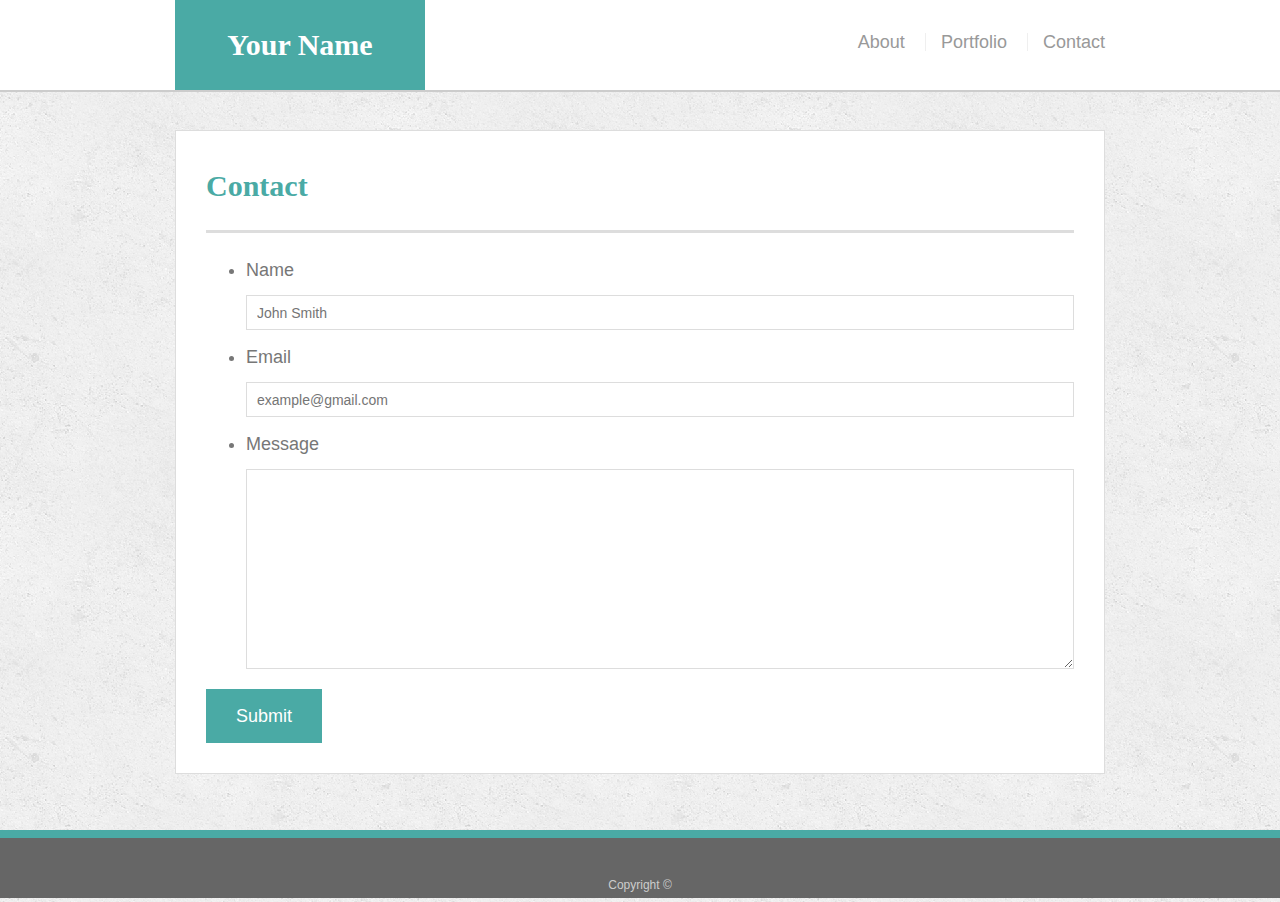
==== contact.html @ 3edf082c "update what I have" ====
<!doctype html>
<html lang="en-us">

<head>
  <meta charset="UTF-8">
  <meta name="viewport" content="width=device-width, initial-scale=1, shrink-to-fit=no">
  <title>Contact | Your Name</title>
  <link rel="stylesheet" href="https://maxcdn.bootstrapcdn.com/bootstrap/4.0.0/css/bootstrap.min.css" integrity="sha384-Gn5384xqQ1aoWXA+058RXPxPg6fy4IWvTNh0E263XmFcJlSAwiGgFAW/dAiS6JXm" crossorigin="anonymous">
  <link rel="stylesheet" type="text/css" href="assets/css/style.css">
</head>

<body>

  <header id="masthead">
    <div class="container">
      <a href="index.html" id="logo">Your Name</a>
      <nav>
        <a href="index.html">About</a>
        <a href="portfolio.html">Portfolio</a>
        <a href="contact.html">Contact</a>
      </nav>
    </div>
  </header>

  <div id="main-container" class="container">
    <section class="main-section">
      <h1>Contact</h1>

      <form id="contact-form">
        <ul>
          <li>
            <label for="name">Name</label>
            <input type="text" id="name" name="name" placeholder="John Smith" required="required">
          </li>
          <li>
            <label for="email">Email</label>
            <input type="email" id="email" name="email" placeholder="example@gmail.com" required="required">
          </li>
          <li>
            <label for="message">Message</label>
            <textarea id="message" name="message" required="required"></textarea>
          </li>
        </ul>
        <input type="submit">
      </form>

    </section>

  </div>

  <footer>
    <div class="container">
      Copyright &copy; 
    </div>
  </footer>
</body>

</html>
---- assets/css/style.css ----
body {
  font-family: Arial, "Helvetica Neue", Helvetica, sans-serif;
  font-size: 18px;
  line-height: 34px;
  color: #777777;
  background: url("../images/concrete_seamless.png");
}

* {
  box-sizing: border-box;
}

/* general */

/* .container {
  width: 100%;
  max-width: 960px;
  margin: 0 auto;
  clear: both;
} */

.container {
  width: 100%;
  max-width: 960px;
  margin: 0 auto;
  clear: both;
} 

h1,
h2,
h3,
p {
  margin-bottom: 20px;
}

p:last-child {
  margin-bottom: 0;
}

h1,
h2,
h3 {
  font-family: Georgia, Times, "Times New Roman", serif;
  font-weight: 700;
  color: #4aaaa5;
}

h1 {
  padding-bottom: 20px;
  font-size: 30px;
  line-height: 49px;
  border-bottom: 3px solid #dddddd;
}

h2,
h3 {
  font-size: 22px;
}

/* header */

#masthead {
  position: fixed;
  z-index: 99;
  width: 100%;
  margin: 0 0 30px;
  overflow: auto;
  color: #ffffff;
  background: #ffffff;
  border-bottom: 2px solid #cccccc;
}

#logo {
  /* float: left; -not needed since grid is used*/
  float: left; 
  width: 250px;
  height: 90px;
  font-family: Georgia, Times, "Times New Roman", serif;
  font-size: 30px;
  font-weight: 700;
  line-height: 90px;
  color: #ffffff;
  text-align: center;
  text-decoration: none;
  background: #4aaaa5;
}

/* tring to use "CSS Combinators" to target the name in header but
still doesn't work */
.row .col-sm-12 {
  width: 100%;
}

nav {
  /* float: right; -not needed since grid is used*/
  float: right;
  margin-top: 25px;
}

nav a {
  display: inline-block;
  padding-left: 15px;
  margin-left: 15px;
  line-height: 18px;
  color: #999;
  text-decoration: none;
  border-left: 1px solid #efefef;
}

nav a:first-child {
  border-left: 0 none;
}

/* footer */

footer {
  padding: 30px 0;
  clear: both;
  font-size: 12px;
  color: #ffffff;
  color: #cccccc;
  text-align: center;
  background: #666666;
  border-top: 8px solid #4aaaa5;
  height: 50px;
}

h3, h2 {
  padding-bottom: 20px;
  margin-bottom: 15px;
  line-height: 22px;
  border-bottom: 2px solid #eeeeee;
}

/* main */

#main-container {
  padding-top: 130px;
  min-height: calc(100vh - 70px);
}

.main-section {
  float: left;
  width: 100%;
  max-width: 960px;
  padding: 30px;
  margin: 0 0 40px;
  background: #ffffff;
  border: 1px solid #dddddd;
}

/* portfolio page */

.work {
  position: relative;
  float: left;
  width: 274px;
  margin: 20px 0 25px;
  overflow: auto;
}

.work:nth-child(even) {
  margin-right: 40px;
}

.work img {
  width: 100%;
  border: 0 none;
  opacity: 0.8;
}

.work h3 {
  position: absolute;
  bottom: 20px;
  width: 100%;
  padding: 15px;
  margin-bottom: 0;
  font-weight: 300;
  line-height: 30px;
  color: #ffffff;
  text-align: center;
  background: #4aaaa5;
  border-bottom: 0;
}

.auth-image {
  float: left;
  width: 200px;
  height: auto;
  margin-top: 10px;
  margin-right: 25px;
}

/* contact page */

#contact-form ul {
  margin-bottom: 20px;
}

#contact-form li {
  margin-bottom: 10px;
}

label,
input[type=text],
input[type=email],
textarea {
  display: block;
  width: 100%;
}

input[type=text],
input[type=email],
textarea {
  height: 35px;
  padding: 0 10px;
  font-size: 14px;
  border: 1px solid #dddddd;
}

textarea {
  height: 200px;
}

input[type=submit] {
  padding: 10px 30px;
  font-size: 18px;
  color: #ffffff;
  cursor: pointer;
  background: #4aaaa5;
  border: 0 none;
}
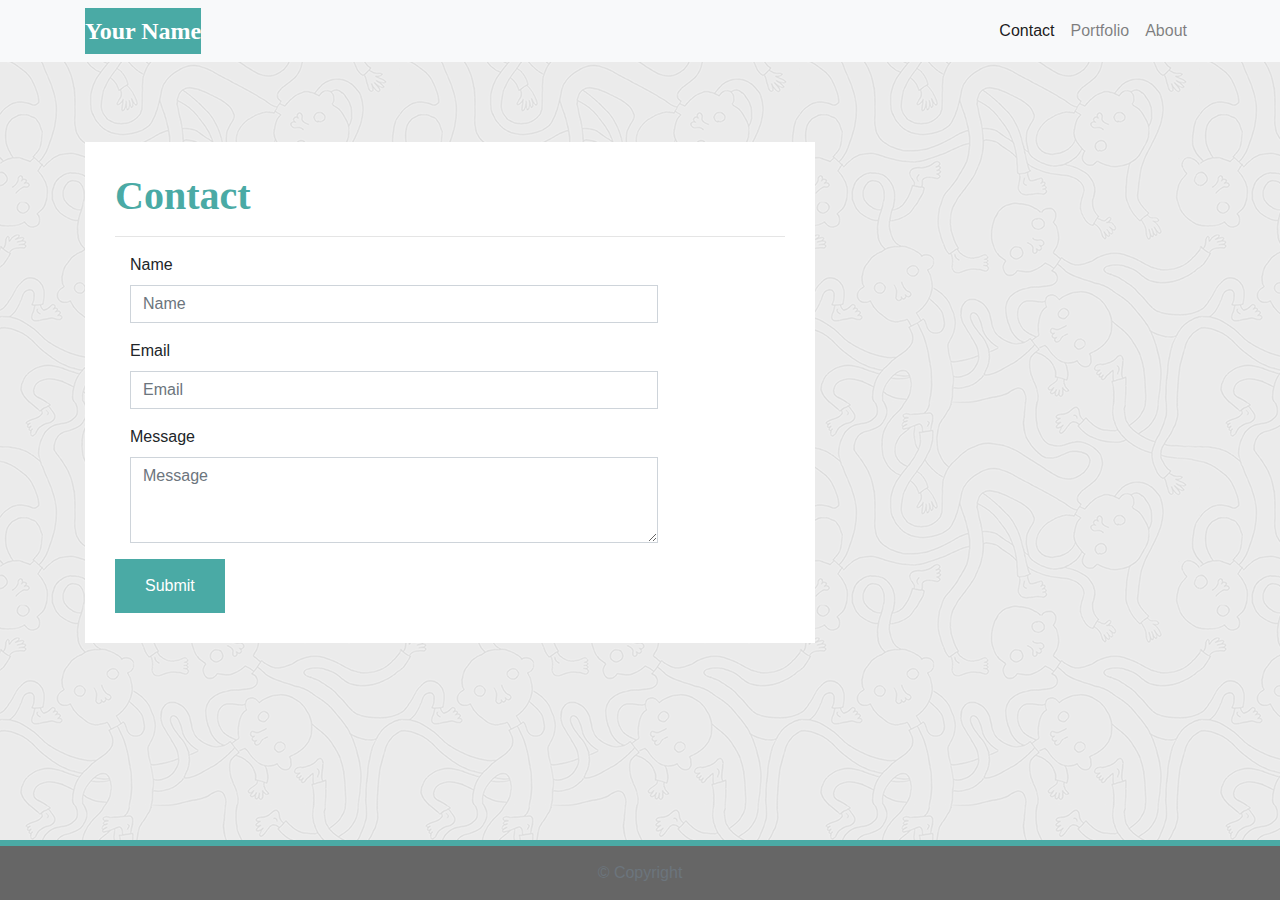
==== commit 9f1312c2: "update with working hw solutions" ====
--- a/contact.html
+++ b/contact.html
@@ -1,58 +1,99 @@
-<!doctype html>
+<!DOCTYPE html>
 <html lang="en-us">
 
 <head>
+
   <meta charset="UTF-8">
-  <meta name="viewport" content="width=device-width, initial-scale=1, shrink-to-fit=no">
-  <title>Contact | Your Name</title>
-  <link rel="stylesheet" href="https://maxcdn.bootstrapcdn.com/bootstrap/4.0.0/css/bootstrap.min.css" integrity="sha384-Gn5384xqQ1aoWXA+058RXPxPg6fy4IWvTNh0E263XmFcJlSAwiGgFAW/dAiS6JXm" crossorigin="anonymous">
-  <link rel="stylesheet" type="text/css" href="assets/css/style.css">
+  <meta name="viewport" content="width=device-width, initial-scale=1.0">
+  <meta http-equiv="X-UA-Compatible" content="ie=edge">
+
+  <title>Bootstrap Basic Portfolio</title>
+
+  <!-- Boostrap Stylesheet -->
+  <link rel="stylesheet" href="https://maxcdn.bootstrapcdn.com/bootstrap/4.0.0/css/bootstrap.min.css">
+
+  <!-- Our own CSS stylesheet -->
+  <link rel="stylesheet" href="assets/css/styles.css" media="screen">
+
 </head>
 
 <body>
 
-  <header id="masthead">
-    <div class="container">
-      <a href="index.html" id="logo">Your Name</a>
-      <nav>
-        <a href="index.html">About</a>
-        <a href="portfolio.html">Portfolio</a>
-        <a href="contact.html">Contact</a>
+    <nav class="navbar navbar-expand-lg navbar-light bg-light">
+        <div class="container">
+          <!-- Brand and toggle get grouped for better mobile display -->
+          <a class="navbar-brand" href="index.html" id="logo">Your Name</a>
+          <button class="navbar-toggler" type="button" data-toggle="collapse" data-target="#navbarTogglerDemo01"
+            aria-controls="navbarTogglerDemo01" aria-expanded="false" aria-label="Toggle navigation">
+            <span class="navbar-toggler-icon"></span>
+          </button>
+          <!-- Collect the nav links, forms, and other content for toggling -->
+          <div class="collapse navbar-collapse" id="navbarTogglerDemo01">
+            <ul class="navbar-nav ml-auto mt-2 mt-lg-0">
+              <li class="nav-item">
+                <a class="nav-link active" href="contact.html">Contact</a>
+              </li>
+              <li class="nav-item">
+                <a class="nav-link" href="portfolio.html">Portfolio</a>
+              </li>
+              <li class="nav-item">
+                <a class="nav-link" href="index.html">About</a>
+              </li>
+            </ul>
+          </div>
+          <!-- /.navbar-collapse -->
+        </div>
+        <!-- /.container -->
       </nav>
-    </div>
-  </header>
+      <!-- End of navbar -->
 
-  <div id="main-container" class="container">
-    <section class="main-section">
-      <h1>Contact</h1>
+  <!-- Start of container -->
+  <main class="container">
+    <section class="row">
+      <div class="col-md-8">
+        <form class="block form-horizontal">
+          <h1 class="block-header">Contact</h1>
+          <hr />
+          <div class="form-group">
+            <label for="name" class="col-sm-2 control-label">Name</label>
+            <div class="col-sm-10">
+              <input type="email" class="form-control" id="name" placeholder="Name">
+            </div>
+          </div>
+          <div class="form-group">
+            <label for="email" class="col-sm-2 control-label">Email</label>
+            <div class="col-sm-10">
+              <input type="password" class="form-control" id="email" placeholder="Email">
+            </div>
+          </div>
+          <div class="form-group">
+            <label class="col-sm-2 control-label" for="msg">Message</label>
+            <div class="col-sm-10">
+              <textarea id="msg" class="form-control" rows="3" placeholder="Message"></textarea>
+            </div>
+          </div>
+          <button class="submit-btn">Submit</button>
+        </form>
+      </div>
+    </section>
+  </main>
+  <!-- End of container -->
 
-      <form id="contact-form">
-        <ul>
-          <li>
-            <label for="name">Name</label>
-            <input type="text" id="name" name="name" placeholder="John Smith" required="required">
-          </li>
-          <li>
-            <label for="email">Email</label>
-            <input type="email" id="email" name="email" placeholder="example@gmail.com" required="required">
-          </li>
-          <li>
-            <label for="message">Message</label>
-            <textarea id="message" name="message" required="required"></textarea>
-          </li>
-        </ul>
-        <input type="submit">
-      </form>
+  <!-- Start of footer -->
+  <footer class="footer">
+    <div class="two-toned-footer-color"></div>
+    <p class="text-muted text-muted-footer text-center">
+      &copy; Copyright
+    </p>
+  </footer>
+  <!-- End of footer -->
 
-    </section>
+  <!-- jQuery CDN -->
+  <script type="text/javascript" src="https://cdnjs.cloudflare.com/ajax/libs/jquery/3.2.1/jquery.min.js"></script>
 
-  </div>
+  <!-- Bootstrap CDN -->
+  <script src="https://maxcdn.bootstrapcdn.com/bootstrap/4.0.0/js/bootstrap.min.js"></script></script>
 
-  <footer>
-    <div class="container">
-      Copyright &copy; 
-    </div>
-  </footer>
 </body>
 
 </html>
--- a/assets/css/styles.css
+++ b/assets/css/styles.css
@@ -0,0 +1,184 @@
+/* --- STYLES FOR ALL PAGES --- */
+body {
+  /* Typography */
+  font-family: Arial, "Helvetica Neue", Helvetica, sans-serif;
+
+  /* Visual */
+  background-image: url("../imgs/ignasi_pattern_s.png");
+}
+
+html {
+  /* Positioning */
+  position: relative;
+
+  /* Box-model */
+  min-height: 100%;
+}
+
+/* add space for fixed nav */
+main {
+  margin: 80px 0;
+}
+
+/* create styles for use for all white main boxes */
+.block {
+  background-color: #fff;
+
+  padding: 30px;
+  margin-bottom: 30px;
+}
+
+.block-header {
+  /* Typography */
+  color: #4aaaa5;
+  font-family: Georgia, Times, "Times New Roman", serif;
+  font-weight: bold;
+}
+
+/* NAV START */
+#logo {
+  font-family: Georgia, Times, "Times New Roman", serif;
+
+  /* Typography */
+  font-size: 24px;
+  font-weight: bold;
+  color: #fff;
+
+  /* Visual */
+  background: #4aaaa5;
+}
+
+/* override bootstrap hover color and border */
+.navbar-default .navbar-nav > li > a:hover {
+  color: #4aaaa5;
+}
+
+.navbar {
+  background: white;
+  border: none;
+}
+
+/* media query for nav background color change */
+@media only screen and (max-width: 767px) {
+  .navbar-header {
+    background-color: #4aaaa5;
+  }
+}
+/* END NAV */
+
+
+/* CONNECT W/ ME CSS */
+.connect-header {
+  /* Typography */
+  font-size: 25px;
+}
+
+.connect-photo {
+  /* Box-model */
+  width: 55px;
+  height: 55px;
+}
+
+#images {
+  /* Box-model */
+  padding-top: 15px;
+
+  /* Typography */
+  text-align: center;
+}
+/* END CONNECT W/ ME */
+
+
+/* BEGIN FOOTER */
+.footer {
+  /* Positioning */
+  position: absolute;
+  bottom: 0;
+
+  /* Box-model */
+  width: 100%;
+  height: 60px;
+
+  /* Visual */
+  background-color: #666;
+}
+
+.text-muted-footer {
+  /* Box-model */
+  margin-top: 15px;
+
+  /* Typography */
+  color: #fff;
+}
+
+.two-toned-footer-color {
+  /* Box-model */
+  height: 6px;
+  padding-top: 3px;
+
+  /* Visual */
+  background-color: #4aaaa5;
+}
+/* END FOOTER */
+/* --- END STYLES FOR ALL PAGES --- */
+
+/* --- PAGE-SPECIFIC STYLES --- */
+/* ABOUT-ME PAGE */
+.about-me-header {
+  /* Positioning */
+  margin-bottom: 33px;
+  font-family: Georgia, Times, "Times New Roman", serif;
+
+  /* Typography */
+  font-size: 32px;
+  font-weight: bold;
+  color: #4aaaa5;
+}
+
+#about-image {
+  /* Positioning */
+  float: left;
+
+  /* Box-model */
+  width: 200px;
+  margin: 0 20px 10px 0;
+}
+/* END ABOUT-ME PAGE */
+
+
+/* PORTFOLIO PAGE */
+.port-image {
+  margin: 20px auto;
+}
+/* END PORTFOLIO PAGE */
+
+
+/* CONTACT FORM PAGE  */
+.form-control {
+  /* give input boxes right angles */
+  border-radius: 0;
+
+  /* keep from horizontally resizing text area */
+  min-width: 100%;
+  max-width: 100%;
+}
+
+.submit-btn {
+  /* Box-model */
+  padding: 15px 30px;
+  font-size: 16px;
+  font-weight: lighter;
+
+  /* Typography */
+  color: #fff;
+
+  /* Visual */
+  background-color: #4aaaa5;
+  border: 0;
+}
+
+.submit-btn:hover {
+  opacity: .7;
+}
+
+/* END CONTACT FORM PAGE */
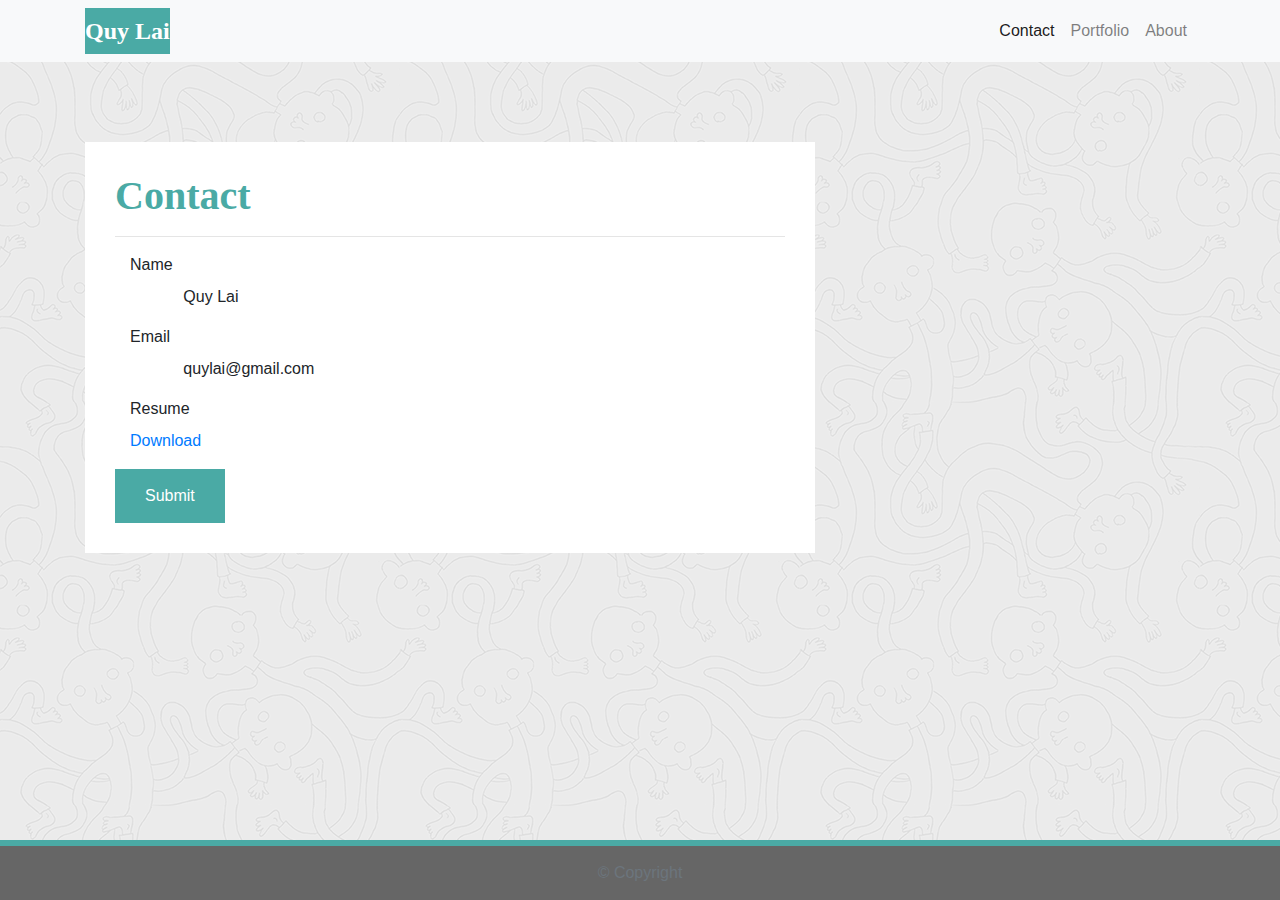
==== commit a301877d: "updates links..." ====
--- a/contact.html
+++ b/contact.html
@@ -22,7 +22,7 @@
     <nav class="navbar navbar-expand-lg navbar-light bg-light">
         <div class="container">
           <!-- Brand and toggle get grouped for better mobile display -->
-          <a class="navbar-brand" href="index.html" id="logo">Your Name</a>
+          <a class="navbar-brand" href="index.html" id="logo">Quy Lai</a>
           <button class="navbar-toggler" type="button" data-toggle="collapse" data-target="#navbarTogglerDemo01"
             aria-controls="navbarTogglerDemo01" aria-expanded="false" aria-label="Toggle navigation">
             <span class="navbar-toggler-icon"></span>
@@ -57,19 +57,19 @@
           <div class="form-group">
             <label for="name" class="col-sm-2 control-label">Name</label>
             <div class="col-sm-10">
-              <input type="email" class="form-control" id="name" placeholder="Name">
+              <p>&nbsp; &nbsp; &nbsp; &nbsp; &nbsp; &nbsp; Quy Lai</p>
             </div>
           </div>
           <div class="form-group">
             <label for="email" class="col-sm-2 control-label">Email</label>
             <div class="col-sm-10">
-              <input type="password" class="form-control" id="email" placeholder="Email">
+              <p>&nbsp; &nbsp; &nbsp; &nbsp; &nbsp; &nbsp; quylai@gmail.com</p>
             </div>
           </div>
           <div class="form-group">
-            <label class="col-sm-2 control-label" for="msg">Message</label>
+            <label class="col-sm-2 control-label" for="msg">Resume</label>
             <div class="col-sm-10">
-              <textarea id="msg" class="form-control" rows="3" placeholder="Message"></textarea>
+              <a href="assets/Quy-Lai-resume.pdf" download>Download</a>
             </div>
           </div>
           <button class="submit-btn">Submit</button>
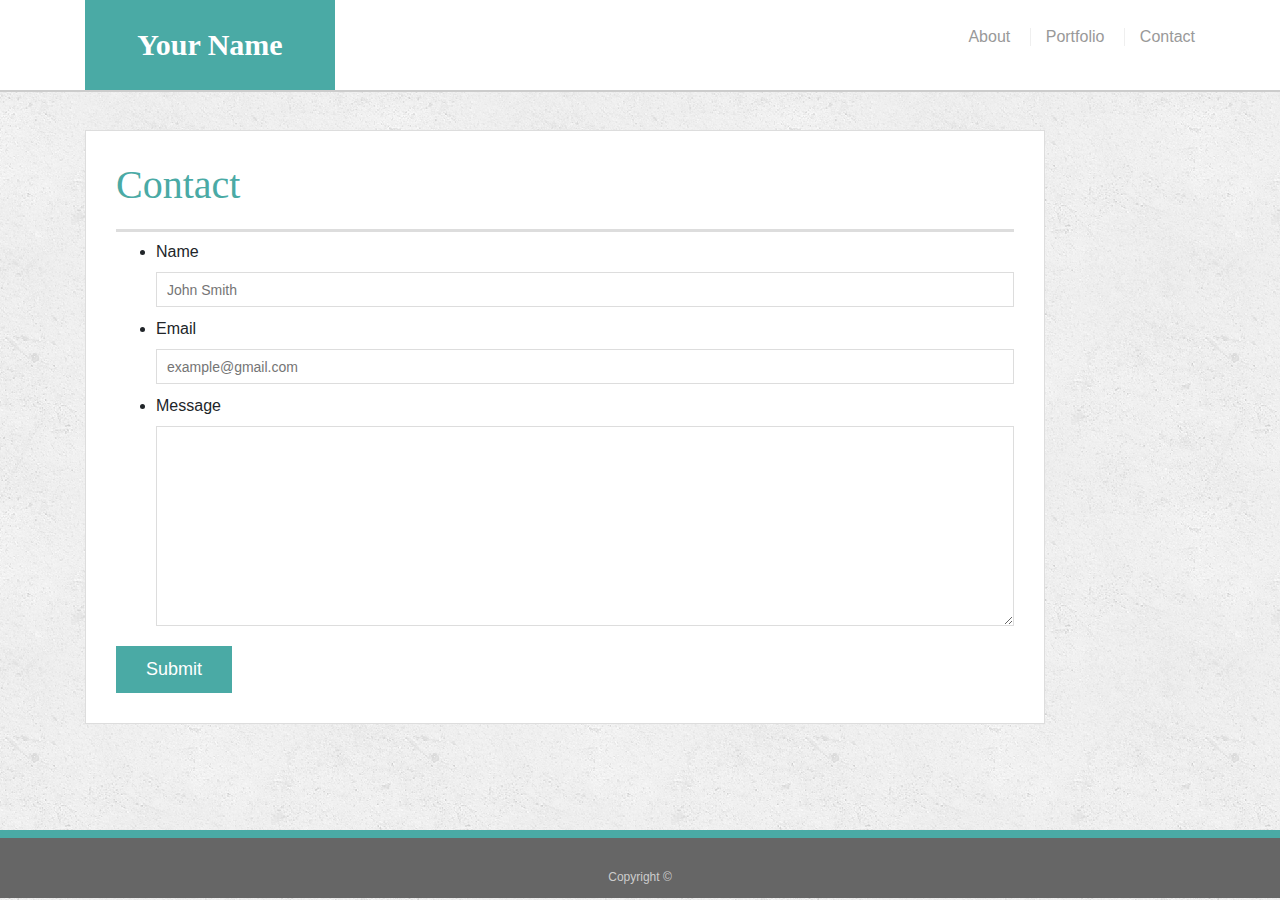
==== commit e860d3b9: "saved" ====
--- a/contact.html
+++ b/contact.html
@@ -1,99 +1,58 @@
 <!DOCTYPE html>
-<html lang="en-us">
-
+<html lang="en">
 <head>
-
   <meta charset="UTF-8">
   <meta name="viewport" content="width=device-width, initial-scale=1.0">
   <meta http-equiv="X-UA-Compatible" content="ie=edge">
-
-  <title>Bootstrap Basic Portfolio</title>
-
-  <!-- Boostrap Stylesheet -->
-  <link rel="stylesheet" href="https://maxcdn.bootstrapcdn.com/bootstrap/4.0.0/css/bootstrap.min.css">
-
-  <!-- Our own CSS stylesheet -->
-  <link rel="stylesheet" href="assets/css/styles.css" media="screen">
-
+  <title>Contact | Your Name</title>
+  <link rel="stylesheet" type="text/css" href="assets/css/style.css">
+  <link rel="stylesheet" href="https://stackpath.bootstrapcdn.com/bootstrap/4.3.1/css/bootstrap.min.css">
 </head>
 
 <body>
 
-    <nav class="navbar navbar-expand-lg navbar-light bg-light">
-        <div class="container">
-          <!-- Brand and toggle get grouped for better mobile display -->
-          <a class="navbar-brand" href="index.html" id="logo">Quy Lai</a>
-          <button class="navbar-toggler" type="button" data-toggle="collapse" data-target="#navbarTogglerDemo01"
-            aria-controls="navbarTogglerDemo01" aria-expanded="false" aria-label="Toggle navigation">
-            <span class="navbar-toggler-icon"></span>
-          </button>
-          <!-- Collect the nav links, forms, and other content for toggling -->
-          <div class="collapse navbar-collapse" id="navbarTogglerDemo01">
-            <ul class="navbar-nav ml-auto mt-2 mt-lg-0">
-              <li class="nav-item">
-                <a class="nav-link active" href="contact.html">Contact</a>
-              </li>
-              <li class="nav-item">
-                <a class="nav-link" href="portfolio.html">Portfolio</a>
-              </li>
-              <li class="nav-item">
-                <a class="nav-link" href="index.html">About</a>
-              </li>
-            </ul>
-          </div>
-          <!-- /.navbar-collapse -->
-        </div>
-        <!-- /.container -->
+  <header id="masthead">
+    <div class="container">
+      <a href="index.html" id="logo">Your Name</a>
+      <nav>
+        <a href="index.html">About</a>
+        <a href="portfolio.html">Portfolio</a>
+        <a href="contact.html">Contact</a>
       </nav>
-      <!-- End of navbar -->
+    </div>
+  </header>
 
-  <!-- Start of container -->
-  <main class="container">
-    <section class="row">
-      <div class="col-md-8">
-        <form class="block form-horizontal">
-          <h1 class="block-header">Contact</h1>
-          <hr />
-          <div class="form-group">
-            <label for="name" class="col-sm-2 control-label">Name</label>
-            <div class="col-sm-10">
-              <p>&nbsp; &nbsp; &nbsp; &nbsp; &nbsp; &nbsp; Quy Lai</p>
-            </div>
-          </div>
-          <div class="form-group">
-            <label for="email" class="col-sm-2 control-label">Email</label>
-            <div class="col-sm-10">
-              <p>&nbsp; &nbsp; &nbsp; &nbsp; &nbsp; &nbsp; quylai@gmail.com</p>
-            </div>
-          </div>
-          <div class="form-group">
-            <label class="col-sm-2 control-label" for="msg">Resume</label>
-            <div class="col-sm-10">
-              <a href="assets/Quy-Lai-resume.pdf" download>Download</a>
-            </div>
-          </div>
-          <button class="submit-btn">Submit</button>
-        </form>
-      </div>
+  <div id="main-container" class="container">
+    <section class="main-section">
+      <h1>Contact</h1>
+
+      <form id="contact-form">
+        <ul>
+          <li>
+            <label for="name">Name</label>
+            <input type="text" id="name" name="name" placeholder="John Smith" required="required">
+          </li>
+          <li>
+            <label for="email">Email</label>
+            <input type="email" id="email" name="email" placeholder="example@gmail.com" required="required">
+          </li>
+          <li>
+            <label for="message">Message</label>
+            <textarea id="message" name="message" required="required"></textarea>
+          </li>
+        </ul>
+        <input type="submit">
+      </form>
+
     </section>
-  </main>
-  <!-- End of container -->
 
-  <!-- Start of footer -->
-  <footer class="footer">
-    <div class="two-toned-footer-color"></div>
-    <p class="text-muted text-muted-footer text-center">
-      &copy; Copyright
-    </p>
+  </div>
+
+  <footer>
+    <div class="container">
+      Copyright &copy; 
+    </div>
   </footer>
-  <!-- End of footer -->
-
-  <!-- jQuery CDN -->
-  <script type="text/javascript" src="https://cdnjs.cloudflare.com/ajax/libs/jquery/3.2.1/jquery.min.js"></script>
-
-  <!-- Bootstrap CDN -->
-  <script src="https://maxcdn.bootstrapcdn.com/bootstrap/4.0.0/js/bootstrap.min.js"></script></script>
-
 </body>
 
 </html>
--- a/assets/css/style.css
+++ b/assets/css/style.css
@@ -0,0 +1,217 @@
+body {
+  font-family: Arial, "Helvetica Neue", Helvetica, sans-serif;
+  font-size: 18px;
+  line-height: 34px;
+  color: #777777;
+  background: url("../images/concrete_seamless.png");
+}
+
+* {
+  box-sizing: border-box;
+}
+
+/* general */
+
+.container {
+  width: 100%;
+  max-width: 960px;
+  margin: 0 auto;
+  clear: both;
+}
+
+h1,
+h2,
+h3,
+p {
+  margin-bottom: 20px;
+}
+
+p:last-child {
+  margin-bottom: 0;
+}
+
+h1,
+h2,
+h3 {
+  font-family: Georgia, Times, "Times New Roman", serif;
+  font-weight: 700;
+  color: #4aaaa5;
+}
+
+h1 {
+  padding-bottom: 20px;
+  font-size: 30px;
+  line-height: 49px;
+  border-bottom: 3px solid #dddddd;
+}
+
+h2,
+h3 {
+  font-size: 22px;
+}
+
+/* header */
+
+#masthead {
+  position: fixed;
+  z-index: 99;
+  width: 100%;
+  margin: 0 0 30px;
+  overflow: auto;
+  color: #ffffff;
+  background: #ffffff;
+  border-bottom: 2px solid #cccccc;
+}
+
+#logo {
+  float: left;
+  width: 250px;
+  height: 90px;
+  font-family: Georgia, Times, "Times New Roman", serif;
+  font-size: 30px;
+  font-weight: 700;
+  line-height: 90px;
+  color: #ffffff;
+  text-align: center;
+  text-decoration: none;
+  background: #4aaaa5;
+}
+
+nav {
+  float: right;
+  margin-top: 25px;
+}
+
+nav a {
+  display: inline-block;
+  padding-left: 15px;
+  margin-left: 15px;
+  line-height: 18px;
+  color: #999;
+  text-decoration: none;
+  border-left: 1px solid #efefef;
+}
+
+nav a:first-child {
+  border-left: 0 none;
+}
+
+/* footer */
+
+footer {
+  padding: 30px 0;
+  clear: both;
+  font-size: 12px;
+  color: #ffffff;
+  color: #cccccc;
+  text-align: center;
+  background: #666666;
+  border-top: 8px solid #4aaaa5;
+  height: 50px;
+}
+
+h3, h2 {
+  padding-bottom: 20px;
+  margin-bottom: 15px;
+  line-height: 22px;
+  border-bottom: 2px solid #eeeeee;
+}
+
+/* main */
+
+#main-container {
+  padding-top: 130px;
+  min-height: calc(100vh - 70px);
+}
+
+.main-section {
+  float: left;
+  width: 100%;
+  max-width: 960px;
+  padding: 30px;
+  margin: 0 0 40px;
+  background: #ffffff;
+  border: 1px solid #dddddd;
+}
+
+/* portfolio page */
+
+.work {
+  position: relative;
+  float: left;
+  width: 274px;
+  margin: 20px 0 25px;
+  overflow: auto;
+}
+
+.work:nth-child(even) {
+  margin-right: 40px;
+}
+
+.work img {
+  width: 100%;
+  border: 0 none;
+  opacity: 0.8;
+}
+
+.work h3 {
+  position: absolute;
+  bottom: 20px;
+  width: 100%;
+  padding: 15px;
+  margin-bottom: 0;
+  font-weight: 300;
+  line-height: 30px;
+  color: #ffffff;
+  text-align: center;
+  background: #4aaaa5;
+  border-bottom: 0;
+}
+
+.auth-image {
+  float: left;
+  width: 200px;
+  height: auto;
+  margin-top: 10px;
+  margin-right: 25px;
+}
+
+/* contact page */
+
+#contact-form ul {
+  margin-bottom: 20px;
+}
+
+#contact-form li {
+  margin-bottom: 10px;
+}
+
+label,
+input[type=text],
+input[type=email],
+textarea {
+  display: block;
+  width: 100%;
+}
+
+input[type=text],
+input[type=email],
+textarea {
+  height: 35px;
+  padding: 0 10px;
+  font-size: 14px;
+  border: 1px solid #dddddd;
+}
+
+textarea {
+  height: 200px;
+}
+
+input[type=submit] {
+  padding: 10px 30px;
+  font-size: 18px;
+  color: #ffffff;
+  cursor: pointer;
+  background: #4aaaa5;
+  border: 0 none;
+}
